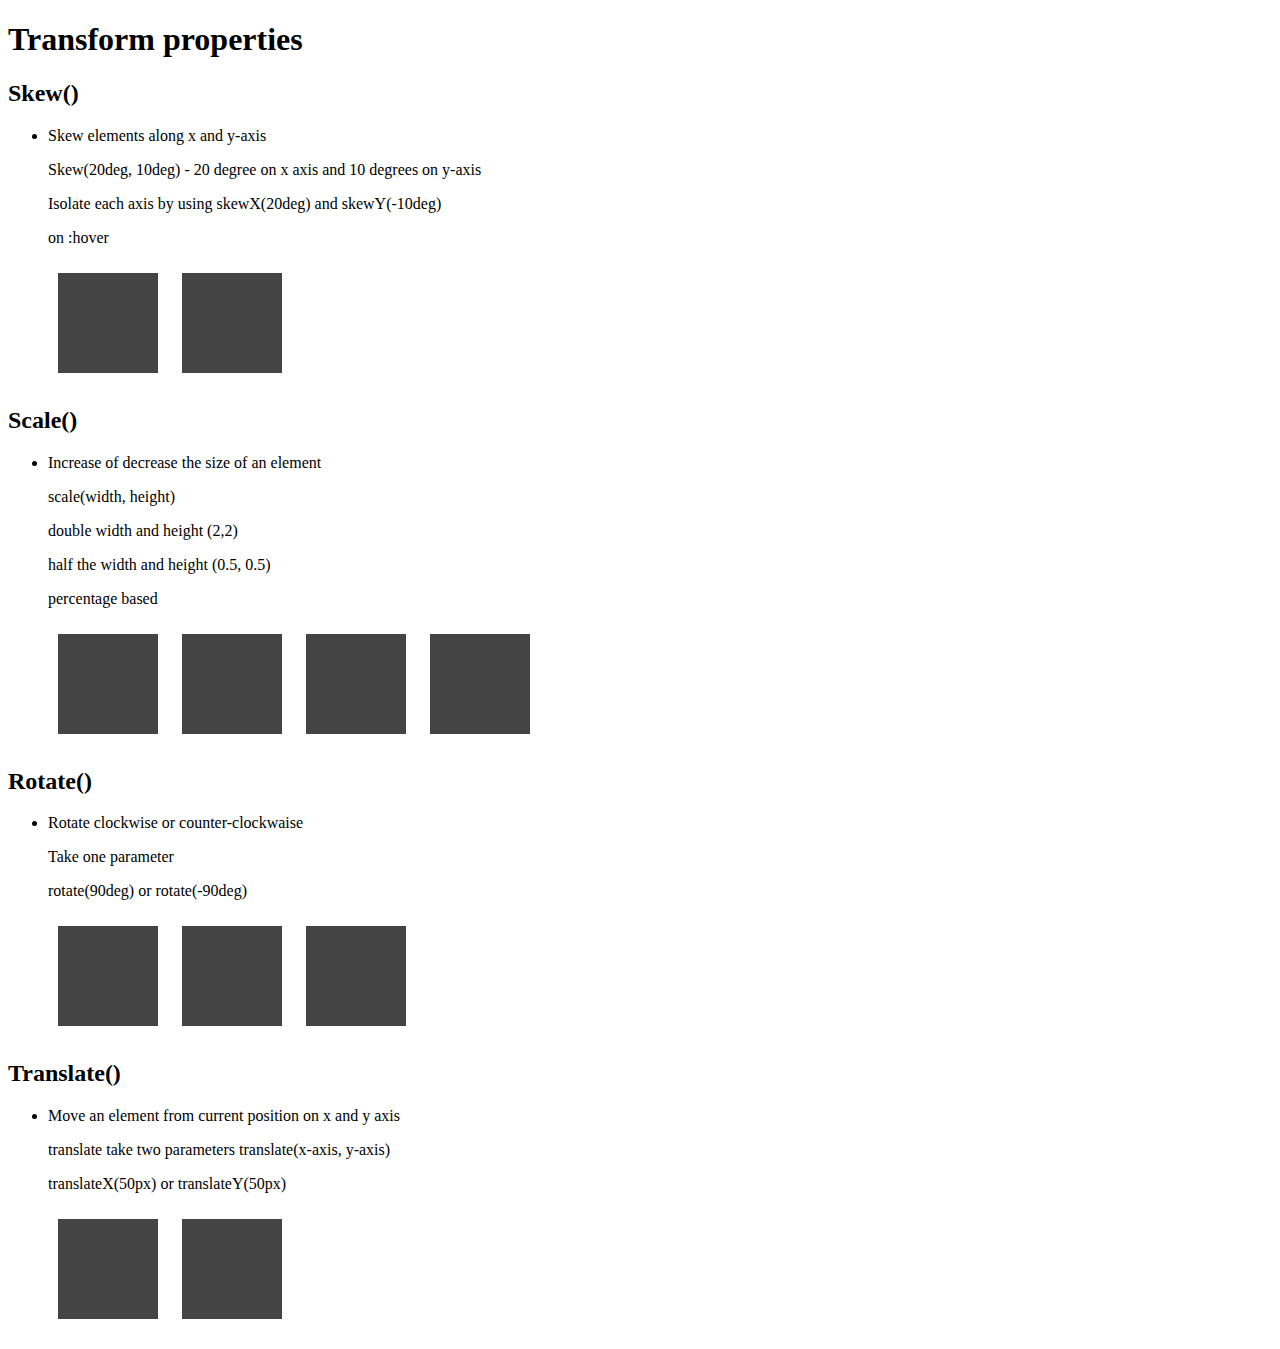
==== transform2d.html @ 648690db "Add note CSS anim with transition and transform" ====
<!DOCTYPE html>
<html>
<head>
  <meta charset="UTF-8">
  <title>Transform 2d &amp; transition</title>
  <link rel="stylesheet" href="transform.css">
</head>
<body>
  <h1>Transform properties</h1>
  <h2>Skew()</h2>
  <ul>
    <li class="skew">
      <p>Skew elements along x and y-axis</p>
      <p>Skew(20deg, 10deg) - 20 degree on x axis and 10 degrees on y-axis</p>
      <p>Isolate each axis by using skewX(20deg) and skewY(-10deg)</p>
      <p>on :hover</p>
      <div class="box box00"></div>
      <div class="box box01"></div>
    </li>
  </ul>
  <h2>Scale()</h2>
  <ul>
    <li class="scale">
      <p>Increase of decrease the size of an element</p>
      <p>scale(width, height)</p>
      <p>double width and height (2,2)</p>
      <p>half the width and height (0.5, 0.5)</p>
      <p>percentage based</p>
      <div class="box box00"></div>
      <div class="box box01"></div>
      <div class="box box03"></div>
      <div class="box box04"></div>
    </li>
  </ul>
  <h2>Rotate()</h2>
  <ul>
    <li class="rotate">
      <p>Rotate clockwise or counter-clockwaise</p>
      <p>Take one parameter</p>
      <p>rotate(90deg) or rotate(-90deg)</p>
      <div class="box box00"></div>
      <div class="box box01"></div>
      <div class="box box02"></div>
    </li>
  </ul>
  <h2>Translate()</h2>
  <ul>
    <li>
      <p>Move an element from current position on x and y axis</p>
      <p>translate take two parameters translate(x-axis, y-axis)</p>
      <p>translateX(50px) or translateY(50px)</p>
      <div class="box box00"></div>
      <div class="box box01"></div>
    </li>
  </ul>

</body>
</html>
---- transform.css ----
div{
  -ms-box-sizing: border-box;
  box-sizing: border-box;
}
body {
  background-color: white;
}
.box {
  display: inline-block;
  width: 100px;
  height: 100px;
  background-color: #444;
  margin: 10px;
}
.skew .box {
  transition: transform 1s;
}
.skew .box00:hover {
  transform: skewX(20deg);
}

.skew .box01:hover {
  transform: skewY(-10deg);
}
/*==============================================*/
.scale .box {
  transition: transform 2s;
}
.scale .box00:hover {
  transform: scale(2,2);
}

.scale .box01:hover {
  transform: scale(0.5, 0.5);
}

.scale .box03:hover {
  transform: scaleX(1.5);
}
.scale .box04{
  transform: scaleY(1);

}
.scale .box04:hover {
  transform: scaleY(1.5);
}
/*=-=========================*/

.rotate .box {
  transition: transform 2s;
}

.rotate .box00:hover {
  transform: rotate(-90deg);
}

.rotate .box01:hover {
  transform: rotate(90deg);
}

.rotate .box02:hover {
  transform: rotate(360deg);
}
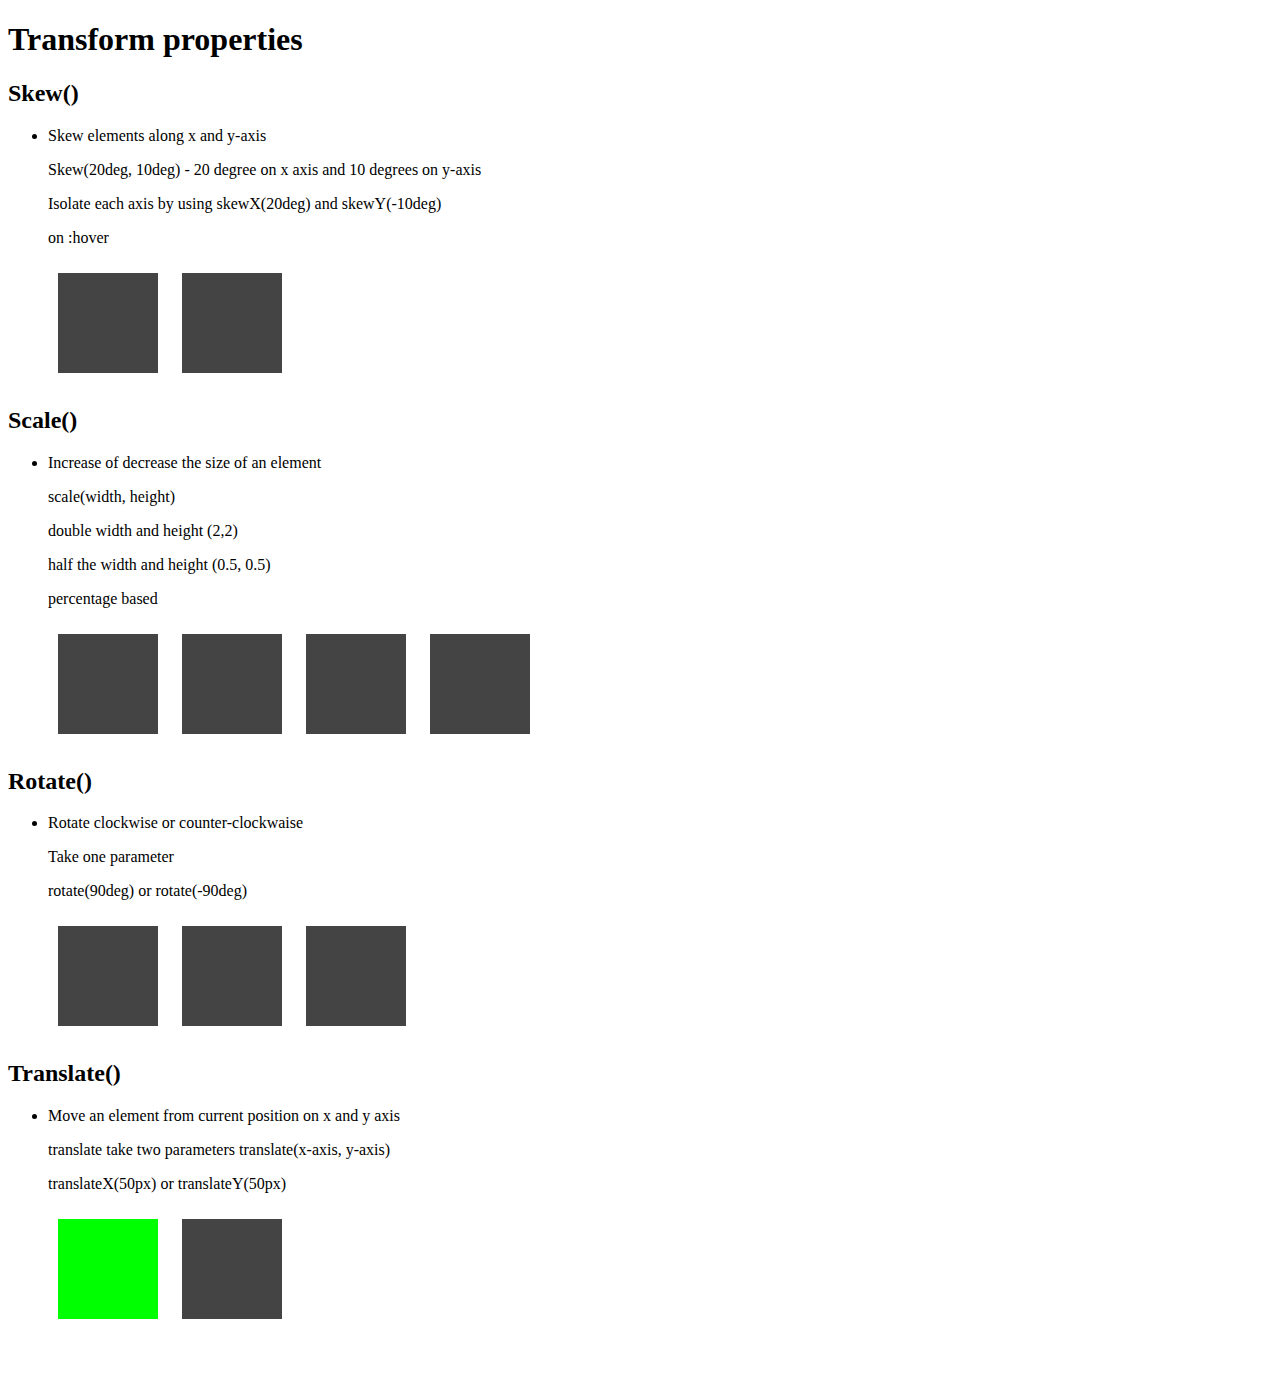
==== commit a76cf3be: "Add note that 2d transforms complete rotate - spin that bad boy, translate - move up and down side t" ====
--- a/transform2d.html
+++ b/transform2d.html
@@ -45,7 +45,7 @@
   </ul>
   <h2>Translate()</h2>
   <ul>
-    <li>
+    <li class="translate">
       <p>Move an element from current position on x and y axis</p>
       <p>translate take two parameters translate(x-axis, y-axis)</p>
       <p>translateX(50px) or translateY(50px)</p>
@@ -53,6 +53,7 @@
       <div class="box box01"></div>
     </li>
   </ul>
-
+  <br>
+  <br>
 </body>
 </html>
--- a/transform.css
+++ b/transform.css
@@ -61,3 +61,23 @@
 .rotate .box02:hover {
   transform: rotate(360deg);
 }
+/*=-=========================*/
+
+.translate .box {
+
+}
+
+.translate .box00 {
+  background-color: lime;
+  transition: transform 2s ease-in, background-color 2s;
+
+}
+
+.translate .box00:hover {
+  background-color: orange;
+  transform: translateX(324px) rotate(360deg);
+}
+
+.translate .box01:hover {
+  transform: translate(0, -40px) ;
+}
